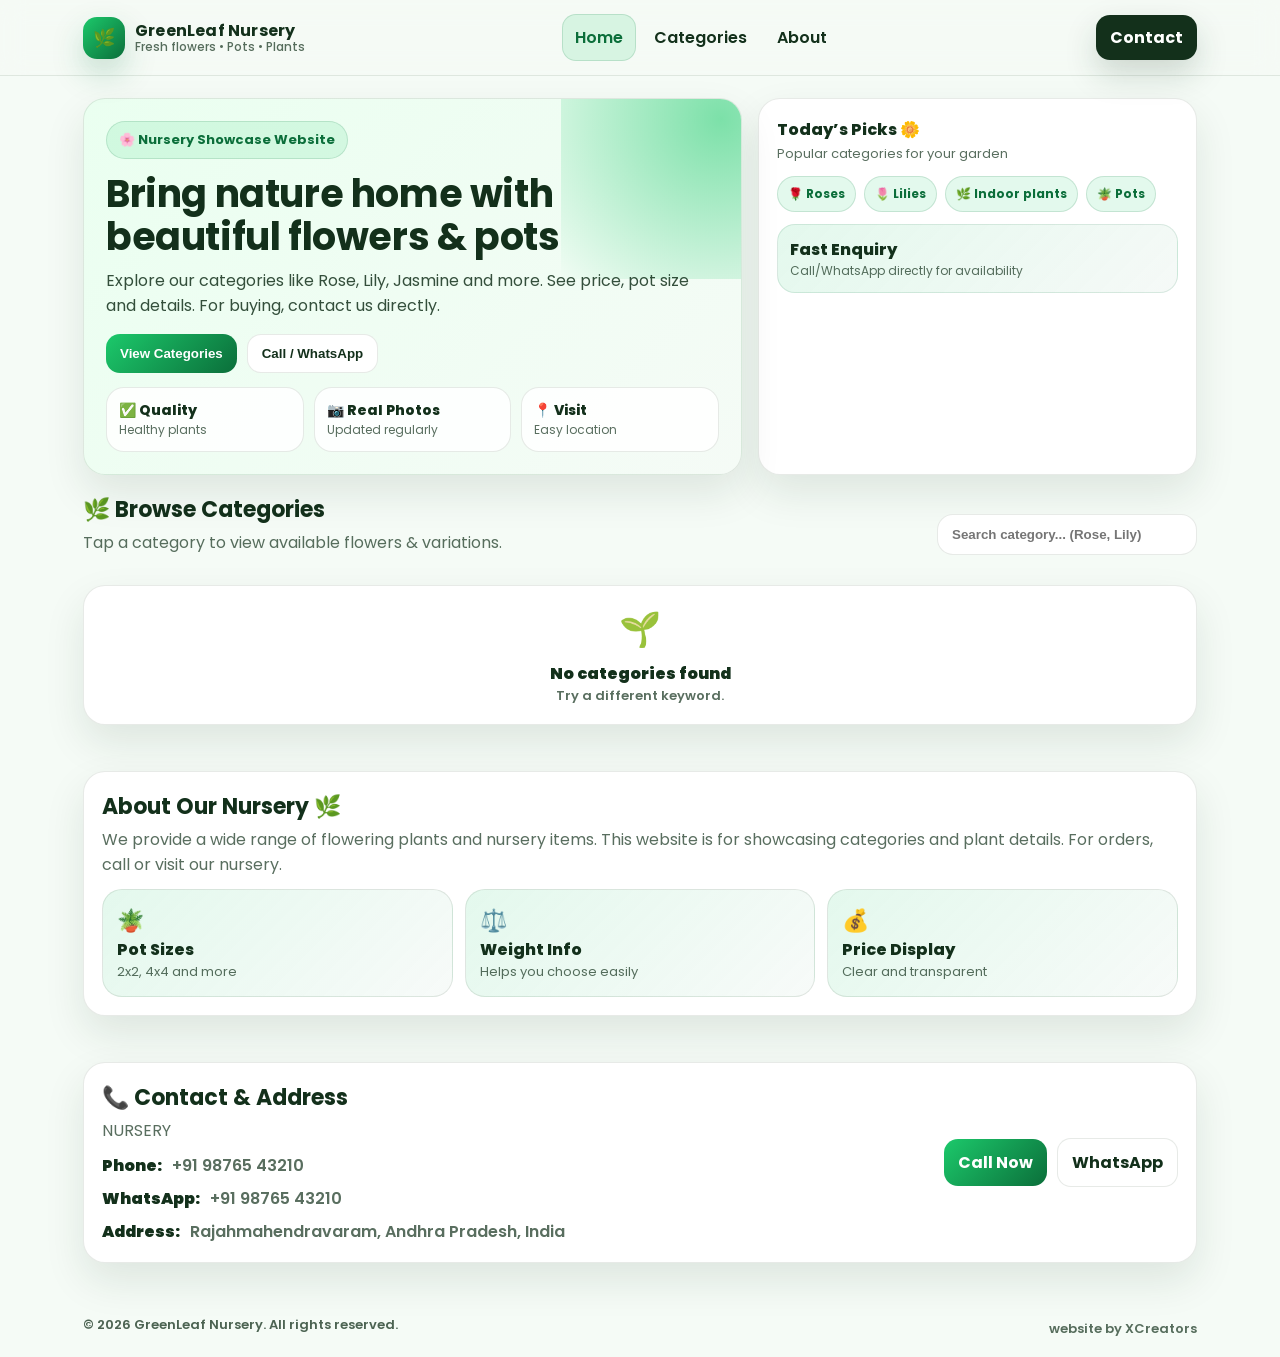
==== src/main/resources/static/index.html @ 311c4f04 "Initial commit" ====
<!DOCTYPE html>
<html lang="en">
<head>
  <meta charset="UTF-8" />
  <meta name="viewport" content="width=device-width, initial-scale=1.0" />
  <title>GreenLeaf Nursery</title>

  <link rel="preconnect" href="https://fonts.googleapis.com">
  <link rel="preconnect" href="https://fonts.gstatic.com" crossorigin>
  <link href="https://fonts.googleapis.com/css2?family=Poppins:wght@300;400;500;600;700&display=swap" rel="stylesheet">

  <link rel="stylesheet" href="css/style.css" />
</head>
<body>

  <!-- Navbar -->
  <header class="nav">
    <div class="nav-inner">
      <div class="brand" onclick="window.location.href='index.html'">
        <div class="logo">🌿</div>
        <div class="brand-text">
          <div class="brand-name">GreenLeaf Nursery</div>
          <div class="brand-sub">Fresh flowers • Pots • Plants</div>
        </div>
      </div>

      <nav class="nav-links">
        <a href="index.html" class="active">Home</a>
        <a href="#categories">Categories</a>
        <a href="#about">About</a>
      </nav>

      <a class="nav-cta" href="#contact">Contact</a>
    </div>
  </header>

  <!-- Hero -->
  <section class="hero">
    <div class="hero-inner">
      <div class="hero-card">
        <div class="hero-tag">🌸 Nursery Showcase Website</div>
        <h1>Bring nature home with beautiful flowers & pots</h1>
        <p>
          Explore our categories like Rose, Lily, Jasmine and more.
          See price, pot size and details. For buying, contact us directly.
        </p>

        <div class="hero-actions">
          <button class="btn btn-primary" onclick="document.getElementById('categories').scrollIntoView({behavior:'smooth'})">
            View Categories
          </button>
          <button class="btn btn-ghost" onclick="document.getElementById('contact').scrollIntoView({behavior:'smooth'})">
            Call / WhatsApp
          </button>
        </div>

        <div class="hero-stats">
          <div class="stat">
            <div class="stat-title">✅ Quality</div>
            <div class="stat-sub">Healthy plants</div>
          </div>
          <div class="stat">
            <div class="stat-title">📷 Real Photos</div>
            <div class="stat-sub">Updated regularly</div>
          </div>
          <div class="stat">
            <div class="stat-title">📍 Visit</div>
            <div class="stat-sub">Easy location</div>
          </div>
        </div>
      </div>

      <div class="hero-side">
        <div class="side-card">
          <div class="side-title">Today’s Picks 🌼</div>
          <div class="side-sub">Popular categories for your garden</div>

          <div class="chips">
            <span class="chip">🌹 Roses</span>
            <span class="chip">🌷 Lilies</span>
            <span class="chip">🌿 Indoor plants</span>
            <span class="chip">🪴 Pots</span>
          </div>

          <div class="note">
            <div class="note-title">Fast Enquiry</div>
            <div class="note-sub">Call/WhatsApp directly for availability</div>
          </div>
        </div>
      </div>
    </div>
  </section>

  <!-- Categories -->
  <section class="section" id="categories">
    <div class="section-head">
      <div>
        <h2>🌿 Browse Categories</h2>
        <p class="muted">Tap a category to view available flowers & variations.</p>
      </div>
      <div class="search-box">
        <input id="catSearch" type="text" placeholder="Search category... (Rose, Lily)" />
      </div>
    </div>

    <div id="categoriesGrid" class="grid"></div>

    <div id="emptyState" class="empty-state hidden">
      <div class="empty-icon">🌱</div>
      <div class="empty-title">No categories found</div>
      <div class="empty-sub">Try a different keyword.</div>
    </div>
  </section>

  <!-- About -->
  <section class="section about" id="about">
    <div class="about-card">
      <h2>About Our Nursery 🌿</h2>
      <p class="muted">
        We provide a wide range of flowering plants and nursery items.
        This website is for showcasing categories and plant details.
        For orders, call or visit our nursery.
      </p>

      <div class="about-grid">
        <div class="about-box">
          <div class="about-icon">🪴</div>
          <div class="about-title">Pot Sizes</div>
          <div class="about-sub">2x2, 4x4 and more</div>
        </div>
        <div class="about-box">
          <div class="about-icon">⚖️</div>
          <div class="about-title">Weight Info</div>
          <div class="about-sub">Helps you choose easily</div>
        </div>
        <div class="about-box">
          <div class="about-icon">💰</div>
          <div class="about-title">Price Display</div>
          <div class="about-sub">Clear and transparent</div>
        </div>
      </div>
    </div>
  </section>

  <!-- Contact -->
  <section class="section" id="contact">
    <div class="contact-card">
      <div>
        <h2>📞 Contact & Address</h2>
        <p class="muted">NURSERY</p>

        <div class="contact-list">
          <div class="contact-item">
            <span class="contact-label">Phone:</span>
            <span class="contact-value">+91 98765 43210</span>
          </div>
          <div class="contact-item">
            <span class="contact-label">WhatsApp:</span>
            <span class="contact-value">+91 98765 43210</span>
          </div>
          <div class="contact-item">
            <span class="contact-label">Address:</span>
            <span class="contact-value">Rajahmahendravaram, Andhra Pradesh, India</span>
          </div>
        </div>
      </div>

      <div class="contact-actions">
        <a class="btn btn-primary" href="tel:+919876543210">Call Now</a>
        <a class="btn btn-ghost" href="https://wa.me/919876543210" target="_blank">WhatsApp</a>
      </div>
    </div>
  </section>

  <footer class="footer">
    <div>© <span id="year"></span> GreenLeaf Nursery. All rights reserved.</div>
    <div class="muted">website by XCreators</div>
  </footer>

  <script src="js/main.js"></script>
</body>
</html>
---- src/main/resources/static/css/style.css ----
:root{
  --bg: #f5fbf6;
  --card: #ffffff;
  --text: #13301b;
  --muted: rgba(19,48,27,0.70);
  --line: rgba(19,48,27,0.10);
  --green1: #1cc96b;
  --green2: #0b6e3a;
  --shadow: 0 18px 40px rgba(19,48,27,0.10);
  --shadow2: 0 22px 45px rgba(19,48,27,0.14);
  --radius: 22px;
}

* { box-sizing: border-box; }
html { scroll-behavior: smooth; }
body {
  margin: 0;
  font-family: "Poppins", sans-serif;
  background: var(--bg);
  color: var(--text);
}

/* Navbar */
.nav{
  position: sticky;
  top: 0;
  z-index: 10;
  background: rgba(245, 251, 246, 0.80);
  backdrop-filter: blur(12px);
  border-bottom: 1px solid var(--line);
}
.nav-inner{
  max-width: 1150px;
  margin: 0 auto;
  padding: 14px 18px;
  display: flex;
  align-items: center;
  justify-content: space-between;
  gap: 14px;
}
.brand{
  display: flex;
  align-items: center;
  gap: 10px;
  cursor: pointer;
  user-select: none;
}
.logo{
  width: 42px;
  height: 42px;
  border-radius: 14px;
  display: grid;
  place-items: center;
  background: linear-gradient(135deg, var(--green1), var(--green2));
  box-shadow: 0 14px 32px rgba(11,110,58,0.22);
  color: #fff;
  font-size: 18px;
}
.brand-text{ line-height: 1.1; }
.brand-name{
  font-weight: 700;
  letter-spacing: 0.2px;
}
.brand-sub{
  font-size: 12px;
  color: var(--muted);
  font-weight: 500;
}

.nav-links{
  display: flex;
  align-items: center;
  gap: 6px;
}
.nav-links a{
  text-decoration: none;
  color: var(--text);
  font-weight: 600;
  padding: 10px 12px;
  border-radius: 14px;
  transition: 0.15s ease;
}
.nav-links a:hover{
  background: rgba(19,48,27,0.08);
}
.nav-links .active{
  background: rgba(28,201,107,0.14);
  color: var(--green2);
  border: 1px solid rgba(11,110,58,0.15);
}

.nav-cta{
  text-decoration: none;
  background: var(--text);
  color: #fff;
  padding: 10px 14px;
  border-radius: 14px;
  font-weight: 700;
  box-shadow: 0 14px 32px rgba(19,48,27,0.18);
}

/* Hero */
.hero{
  max-width: 1150px;
  margin: 0 auto;
  padding: 22px 18px 6px;
}
.hero-inner{
  display: grid;
  grid-template-columns: 1.2fr 0.8fr;
  gap: 16px;
  align-items: stretch;
}
.hero-card{
  border-radius: var(--radius);
  border: 1px solid var(--line);
  background: linear-gradient(135deg, #eafff0, #f5fbf6);
  box-shadow: var(--shadow);
  padding: 22px;
  position: relative;
  overflow: hidden;
}
.hero-card::after{
  content:"";
  position: absolute;
  width: 320px;
  height: 320px;
  right: -140px;
  top: -140px;
  background: radial-gradient(circle, rgba(28,201,107,0.55), rgba(28,201,107,0));
}

.hero-tag{
  display: inline-block;
  font-weight: 700;
  font-size: 13px;
  color: var(--green2);
  background: rgba(28,201,107,0.12);
  border: 1px solid rgba(11,110,58,0.15);
  padding: 8px 12px;
  border-radius: 999px;
  position: relative;
  z-index: 2;
}

.hero h1{
  font-size: 38px;
  line-height: 1.12;
  margin: 14px 0 10px;
  letter-spacing: -0.4px;
  position: relative;
  z-index: 2;
}
.hero p{
  margin: 0 0 16px;
  color: rgba(19,48,27,0.85);
  position: relative;
  z-index: 2;
}

.hero-actions{
  display: flex;
  gap: 10px;
  flex-wrap: wrap;
  position: relative;
  z-index: 2;
}
.btn{
  border: none;
  cursor: pointer;
  padding: 11px 14px;
  border-radius: 14px;
  font-weight: 700;
  transition: transform 0.15s ease, box-shadow 0.15s ease;
  display: inline-flex;
  align-items: center;
  justify-content: center;
  text-decoration: none;
}
.btn:hover{
  transform: translateY(-2px);
  box-shadow: 0 14px 28px rgba(19,48,27,0.12);
}
.btn-primary{
  background: linear-gradient(135deg, var(--green1), var(--green2));
  color: white;
}
.btn-ghost{
  background: #fff;
  color: var(--text);
  border: 1px solid var(--line);
}

.hero-stats{
  margin-top: 14px;
  display: grid;
  grid-template-columns: repeat(3,1fr);
  gap: 10px;
  position: relative;
  z-index: 2;
}
.stat{
  background: rgba(255,255,255,0.85);
  border: 1px solid var(--line);
  border-radius: 18px;
  padding: 12px;
}
.stat-title{ font-weight: 800; font-size: 14px; }
.stat-sub{ color: var(--muted); font-size: 12px; }

.hero-side{
  display: grid;
  gap: 12px;
}
.side-card{
  background: var(--card);
  border: 1px solid var(--line);
  border-radius: var(--radius);
  box-shadow: var(--shadow);
  padding: 18px;
}
.side-title{
  font-weight: 800;
  font-size: 16px;
}
.side-sub{
  color: var(--muted);
  font-size: 13px;
  margin-top: 2px;
}
.chips{
  display: flex;
  flex-wrap: wrap;
  gap: 8px;
  margin-top: 12px;
}
.chip{
  background: rgba(28,201,107,0.12);
  border: 1px solid rgba(11,110,58,0.15);
  color: var(--green2);
  font-weight: 700;
  font-size: 12px;
  padding: 8px 10px;
  border-radius: 999px;
}

.note{
  margin-top: 12px;
  background: linear-gradient(135deg, rgba(28,201,107,0.12), rgba(11,110,58,0.04));
  border: 1px solid rgba(11,110,58,0.12);
  border-radius: 18px;
  padding: 12px;
}
.note-title{ font-weight: 800; }
.note-sub{ color: var(--muted); font-size: 12px; }

/* Sections */
.section{
  max-width: 1150px;
  margin: 0 auto;
  padding: 12px 18px 34px;
}
.section-head{
  display: flex;
  align-items: flex-end;
  justify-content: space-between;
  gap: 12px;
}
.section h2{
  margin: 0;
  font-size: 22px;
}
.muted{ color: var(--muted); margin: 4px 0 0; }

.search-box{
  width: 260px;
  max-width: 100%;
}
.search-box input{
  width: 100%;
  padding: 12px 14px;
  border-radius: 16px;
  border: 1px solid var(--line);
  background: #fff;
  outline: none;
  font-weight: 600;
}

.grid{
  margin-top: 14px;
  display: grid;
  grid-template-columns: repeat(auto-fit, minmax(230px, 1fr));
  gap: 14px;
}

.card{
  background: var(--card);
  border: 1px solid var(--line);
  border-radius: 20px;
  overflow: hidden;
  box-shadow: var(--shadow);
  transition: transform 0.15s ease, box-shadow 0.15s ease;
  cursor: pointer;
}
.card:hover{
  transform: translateY(-4px);
  box-shadow: var(--shadow2);
}

.card-top{
  height: 120px;
  background: linear-gradient(135deg, rgba(28,201,107,0.25), rgba(11,110,58,0.08));
  position: relative;
}
.card-top::before{
  content:"";
  position: absolute;
  right: -45px;
  top: -45px;
  width: 140px;
  height: 140px;
  border-radius: 50px;
  background: radial-gradient(circle, rgba(28,201,107,0.55), rgba(28,201,107,0));
}

.card-body{
  padding: 14px;
}
.card-title{
  font-weight: 800;
  font-size: 16px;
  margin: 0 0 4px;
}
.card-sub{
  color: var(--muted);
  font-size: 13px;
  margin: 0;
}

.flower-img{
  width: 100%;
  height: 170px;
  object-fit: cover;
  display: block;
}
.flower-meta{
  display: flex;
  gap: 8px;
  flex-wrap: wrap;
  margin-top: 10px;
}
.badge{
  font-size: 12px;
  font-weight: 800;
  padding: 7px 10px;
  border-radius: 999px;
  border: 1px solid var(--line);
  background: rgba(19,48,27,0.04);
}

.empty-state{
  margin-top: 16px;
  border-radius: var(--radius);
  background: #fff;
  border: 1px solid var(--line);
  padding: 18px;
  text-align: center;
  box-shadow: var(--shadow);
}
.empty-icon{ font-size: 34px; }
.empty-title{ font-weight: 900; margin-top: 6px; }
.empty-sub{ color: var(--muted); font-weight: 600; font-size: 13px; }

.hidden{ display: none; }

.about-card{
  background: #fff;
  border: 1px solid var(--line);
  border-radius: var(--radius);
  box-shadow: var(--shadow);
  padding: 18px;
}
.about-grid{
  margin-top: 12px;
  display: grid;
  grid-template-columns: repeat(auto-fit, minmax(220px, 1fr));
  gap: 12px;
}
.about-box{
  border: 1px solid var(--line);
  background: linear-gradient(135deg, rgba(28,201,107,0.12), rgba(11,110,58,0.03));
  border-radius: 20px;
  padding: 14px;
}
.about-icon{ font-size: 22px; }
.about-title{ font-weight: 800; }
.about-sub{ color: var(--muted); font-size: 13px; }

.contact-card{
  display: flex;
  justify-content: space-between;
  gap: 12px;
  flex-wrap: wrap;
  background: #fff;
  border: 1px solid var(--line);
  border-radius: var(--radius);
  padding: 18px;
  box-shadow: var(--shadow);
}
.contact-list{
  margin-top: 10px;
  display: grid;
  gap: 8px;
}
.contact-item{
  display: flex;
  gap: 10px;
  flex-wrap: wrap;
}
.contact-label{
  font-weight: 900;
}
.contact-value{
  color: var(--muted);
  font-weight: 600;
}
.contact-actions{
  display: flex;
  gap: 10px;
  align-items: center;
}

.page-bottom{
  margin-top: 18px;
  display: flex;
  justify-content: center;
}

.footer{
  max-width: 1150px;
  margin: 0 auto;
  padding: 18px;
  font-weight: 600;
  font-size: 13px;
  color: rgba(19,48,27,0.75);
  display: flex;
  justify-content: space-between;
  gap: 10px;
  flex-wrap: wrap;
}

/* Responsive */
@media (max-width: 900px){
  .hero-inner{ grid-template-columns: 1fr; }
  .hero h1{ font-size: 32px; }
}
@media (max-width: 650px){
  .nav-links{ display: none; }
  .section-head{
    flex-direction: column;
    align-items: stretch;
  }
  .search-box{ width: 100%; }
}
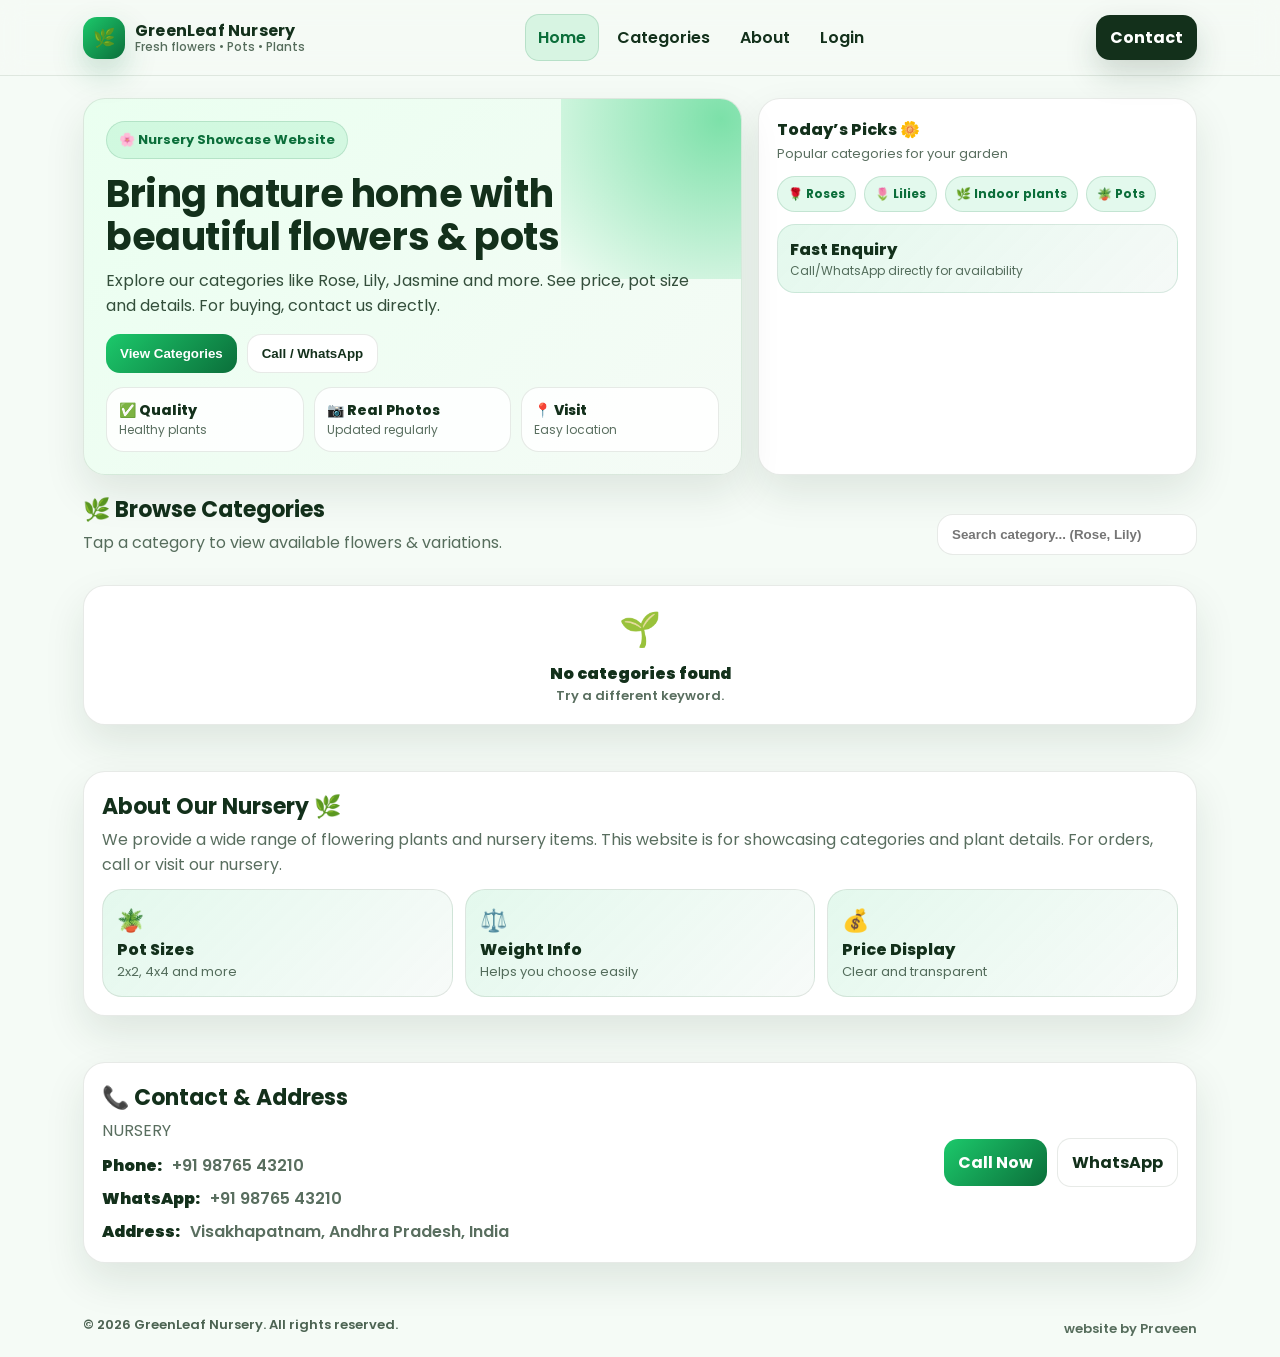
==== commit 51bca2f5: "Add JWT authentication, user profiles and role-based access control" ====
--- a/src/main/resources/static/index.html
+++ b/src/main/resources/static/index.html
@@ -25,10 +25,35 @@
       </div>
 
       <nav class="nav-links">
-        <a href="index.html" class="active">Home</a>
-        <a href="#categories">Categories</a>
-        <a href="#about">About</a>
-      </nav>
+  <a href="index.html" class="active">Home</a>
+  <a href="#categories">Categories</a>
+  <a href="#about">About</a>
+  <a id="loginLink" href="login.html">
+    Login
+</a>
+
+<a
+    id="profileLink"
+    href="profile.html"
+    style="display:none;">
+    Profile
+</a>
+
+<a
+    id="dashboardLink"
+    href="/admin/dashboard.html"
+    style="display:none;">
+    Dashboard
+</a>
+
+<a
+    id="logoutLink"
+    href="#"
+    style="display:none;">
+    Logout
+</a>
+
+</nav>
 
       <a class="nav-cta" href="#contact">Contact</a>
     </div>
@@ -160,7 +185,7 @@
           </div>
           <div class="contact-item">
             <span class="contact-label">Address:</span>
-            <span class="contact-value">Rajahmahendravaram, Andhra Pradesh, India</span>
+            <span class="contact-value">Visakhapatnam, Andhra Pradesh, India</span>
           </div>
         </div>
       </div>
@@ -174,9 +199,9 @@
 
   <footer class="footer">
     <div>© <span id="year"></span> GreenLeaf Nursery. All rights reserved.</div>
-    <div class="muted">website by XCreators</div>
+    <div class="muted">website by Praveen</div>
   </footer>
-
   <script src="js/main.js"></script>
+  <script src="js/auth.js"></script>
 </body>
 </html>
